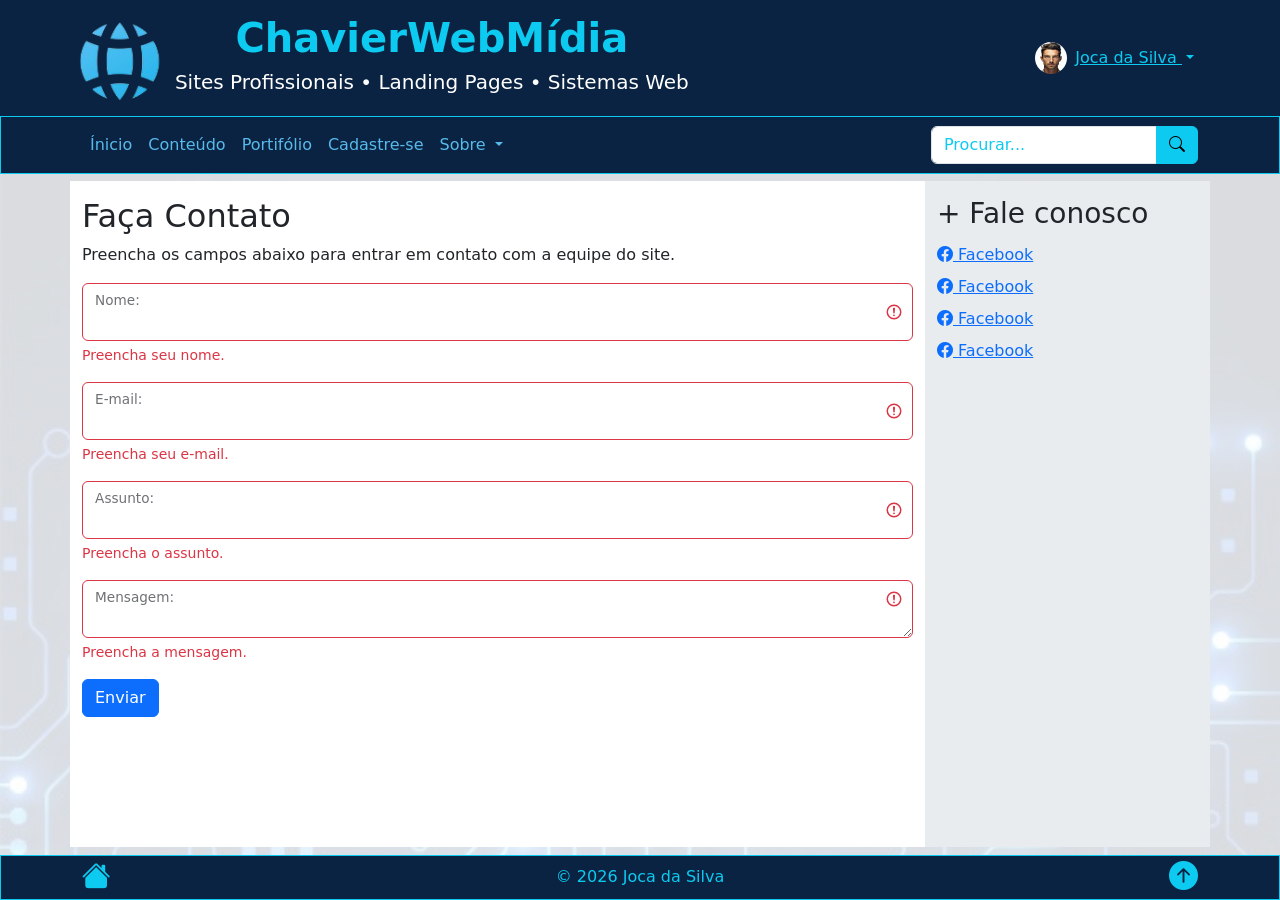
==== contacts.html @ c590b1ef "style: padroniza carrossel com tema info (setas e indicadores) Ajusta o estilo visual do carrossel n" ====
<!DOCTYPE html>
<html lang="pt-BR">

<head>

    <meta charset="UTF-8">
    <meta name="viewport" content="width=device-width, initial-scale=1.0">

    <!-- Importa o framework Bootstrap 5 CSS -->
    <link href="https://cdn.jsdelivr.net/npm/bootstrap@5.3.8/dist/css/bootstrap.min.css" rel="stylesheet"
        integrity="sha384-sRIl4kxILFvY47J16cr9ZwB07vP4J8+LH7qKQnuqkuIAvNWLzeN8tE5YBujZqJLB" crossorigin="anonymous">
    <link rel="stylesheet" href="https://cdn.jsdelivr.net/npm/bootstrap-icons@1.11.3/font/bootstrap-icons.css">
    <!-- ligar CSS ao html-->
    <link rel="stylesheet" href="css/style.css">

    <title>ChavierWebMídia</title>

</head>


<body class="d-flex flex-column min-vh-100">


    <div id="wrap" class="d-flex flex-column flex-grow-1">

        <!-- ===================================================================
             CORREÇÃO: header e nav agora vivem dentro de UM único wrapper fixo
             (#fixedTop), em vez de cada um usar "fixed-top" separadamente.
             Antes, os dois ficavam fixados em top:0 ao mesmo tempo e, em telas
             menores, o header crescia (flex-column) e cobria a nav (que tinha
             z-index menor). Agora eles empilham em fluxo normal dentro do
             wrapper, então a nav sempre fica logo abaixo do header,
             não importa a altura que o header assuma.
        =================================================================== -->
        <div id="fixedTop" class="z-3">

            <header class="header">
                <!-- Jumbotron -->
                <div class="container p-2 text-white d-flex flex-column flex-sm-row">

                    <div class="d-flex align-items-center gap-2">
                        <a href="index.html">
                            <img class="rounded d-block logotipo" src="img/11539813-removebg-preview.png"
                                alt="Logotipo do MyBootstrap">
                        </a>

                        <h1 class="text-info text-center fw-bold">
                            ChavierWebMídia
                            <small class="d-block text-white fs-5 fw-light mt-2">
                                Sites Profissionais • Landing Pages • Sistemas Web
                            </small>
                        </h1>

                    </div>


                    <!-- Se não tem logado -->
                    <div
                        class="unlogged dropdown d-none align-items-center gap-2 justify-content-center p-2 ms-sm-auto">
                        <img class="rounded-circle" src="img/11765273.png" width="10" height="10" alt="Logue-se!">
                        <a href="#" class="dropdown-toggle text-info " data-bs-toggle="dropdown">
                            Logue-se!
                        </a>
                        <ul class="dropdown-menu bg-info mt-2 border border-dark">
                            <li><a class="dropdown-item text-white bg-info" href="javascript: void(0)"
                                    data-bs-toggle="modal" data-bs-target="#myModal">Fazer login</a></li>
                            <li><a class="dropdown-item text-white bg-info " href="singup.html">Cadastre-se</a>
                            </li>
                        </ul>
                    </div>

                    <!-- Se o usuário está logado -->
                    <div class="logged dropdown d-flex  align-items-center gap-2 justify-content-center p-2 ms-sm-auto">
                        <img class="rounded-circle"
                            src="img/retrato-de-um-jovem-com-uma-expressao-engracada-no-rosto_947073-6010.jpg"
                            alt="Joca da Silva">
                        <a href="javascript: void(0)" class="dropdown-toggle text-info" data-bs-toggle="dropdown">
                            Joca da Silva
                        </a>
                        <ul class="dropdown-menu bg-info mt-2 border border-dark  ">
                            <li><a class="dropdown-item text-white" href="profile.html">Ver perfil</a></li>
                            <li><a class="dropdown-item text-white" href="javascript: void(0)">Sair / Logout</a></li>
                        </ul>

                    </div>

                </div>
            </header>

            <nav class="navbar navbar-expand-lg navbar-dark bg-dark border border-info">
                <div class="container">

                    <a class="navbar-brand p-0" href="index.html" data-bs-toggle="tooltip"
                        title="MyBootstrap - Melhores Designs" data-bs-placement="bottom">

                        <img class="rounded" src="img/image.png" alt="Logotipo de MyBootstrap">
                    </a>


                    <!-- Botão celular -->
                    <button class="navbar-toggler ms-auto" type="button" data-bs-toggle="collapse"
                        data-bs-target="#mynavbar" aria-controls="mynavbar" aria-expanded="false"
                        aria-label="Abrir menu">

                        <span class="navbar-toggler-icon"></span>

                    </button>


                    <!-- Menu -->
                    <div class="collapse navbar-collapse" id="mynavbar">

                        <ul class="navbar-nav me-auto">

                            <li class="nav-item ">
                                <a class="nav-link text-black-blueoil " href="index.html">
                                    Ínicio
                                </a>
                            </li>


                            <li class="nav-item">
                                <a class="nav-link" href="content.html">
                                    Conteúdo
                                </a>
                            </li>

                            <li class="nav-item">
                                <a class="nav-link" href="#conteudo">
                                    Portifólio
                                </a>
                            </li>


                            <li class="nav-item">
                                <a class="nav-link" href="#conteudo">
                                    Cadastre-se
                                </a>
                            </li>


                            <li class="nav-item dropdown">

                                <a class="nav-link dropdown-toggle" href="#" role="button" data-bs-toggle="dropdown">

                                    Sobre

                                </a>


                                <ul class="dropdown-menu bg-info mt-2 border border-dark">

                                    <li>
                                        <a class="dropdown-item text-white" href="#sobre_o_site">
                                            Sobre o Site
                                        </a>
                                    </li>

                                    <li>
                                        <a class="dropdown-item text-white " href="#sobre_o_autor">
                                            Sobre o Autor
                                        </a>
                                    </li>


                                    <li>
                                        <hr class="dropdown-divider">
                                    </li>


                                    <li>
                                        <a class="dropdown-item text-white " href="contacts.html">
                                            Faça Contato
                                        </a>
                                    </li>


                                    <li>
                                        <a class="dropdown-item text-white " href="#privacidade">
                                            Políticas de Privacidade
                                        </a>
                                    </li>

                                </ul>

                            </li>

                        </ul>


                        <!-- Pesquisa -->
                        <form class="d-flex mt-2 mt-lg-0 ms-0 ms-lg-2" role="search">
                            <div class="input-group">
                                <input type="text" class="form-control" id="inputPesquisa" placeholder="Procurar..."
                                    aria-label="Procurar"> <button class="btn btn-info" type="submit">
                                    <i class="bi bi-search "></i>
                                </button>
                            </div>
                        </form>


                    </div>

                </div>
            </nav>

        </div>


        <main class="flex-grow-1 d-flex mt-2 mb-2">
            <div class="container d-flex">
                <div class="row flex-grow-1">
                    <section class="col-md-8 col-lg-9 bg-body pt-3">
                        <h2>Faça Contato</h2>
                        <p>Preencha os campos abaixo para entrar em contato com a equipe do site.</p>

                        <div class="w-100 mx-auto" id="contactForm">
                            <form action="" method="get" class="was-validated">

                                <div class="form-floating mb-3 mt-3">
                                    <input type="text" class="form-control" id="contactName" name="name" required
                                        minlength="2">
                                    <label for="contactName">Nome:</label>
                                    <div class="valid-feedback">&nbsp;</div>
                                    <div class="invalid-feedback">Preencha seu nome.</div>
                                </div>

                                <div class="form-floating mb-3">
                                    <input type="email" class="form-control" id="contactEmail" name="email" required>
                                    <label for="contactEmail">E-mail:</label>
                                    <div class="valid-feedback">&nbsp;</div>
                                    <div class="invalid-feedback">Preencha seu e-mail.</div>
                                </div>

                                <div class="form-floating mb-3">
                                    <input type="text" class="form-control" id="contactSubject" name="subject" required
                                        minlength="3">
                                    <label for="contactSubject">Assunto:</label>
                                    <div class="valid-feedback">&nbsp;</div>
                                    <div class="invalid-feedback">Preencha o assunto.</div>
                                </div>

                                <div class="form-floating mb-3">
                                    <textarea class="form-control" id="contactMessage" name="message" required
                                        minlength="4"></textarea>
                                    <label for="contactMessage">Mensagem:</label>
                                    <div class="valid-feedback">&nbsp;</div>
                                    <div class="invalid-feedback">Preencha a mensagem.</div>
                                </div>

                                <div>
                                    <button type="submit" class="btn btn-primary">Enviar</button>
                                </div>

                            </form>
                        </div>

                    </section>

                    <aside class="col-md-4 col-lg-3 bg-body-secondary pt-3">
                        <h3>+ Fale conosco</h3>
                        <ul class="list-unstyled lh-lg mx-auto">
                            <li><a href="https://facebook.com" target="_blank"><i class="bi bi-facebook"></i>
                                    Facebook</a></li>
                            <li><a href="https://facebook.com" target="_blank"><i class="bi bi-facebook"></i>
                                    Facebook</a></li>
                            <li><a href="https://facebook.com" target="_blank"><i class="bi bi-facebook"></i>
                                    Facebook</a></li>
                            <li><a href="https://facebook.com" target="_blank"><i class="bi bi-facebook"></i>
                                    Facebook</a></li>
                        </ul>
                    </aside>
                </div>
            </div>
        </main>

        <footer class="text-light border border-info">
            <div class="container d-flex justify-content-between align-items-center text-info">
                <a href="index.html"><i class="bi bi-house-fill text-info "></i></a>
                <div>&copy; 2026 Joca da Silva</div>
                <a href="#top"><i class="bi bi-arrow-up-circle-fill text-info"></i></a>
            </div>
        </footer>

    </div>

    <!-- Modal de login -->
    <div class="modal" id="myModal">
        <div class="modal-dialog">
            <div class="modal-content">

                <!-- Modal Header -->
                <div class="modal-header">
                    <h4 class="modal-title">Fazer login</h4>
                    <button type="button" class="btn-close" data-bs-dismiss="modal"></button>
                </div>

                <!-- Modal body -->
                <div class="modal-body">

                    <div class="alert alert-danger alert-dismissible fade show">
                        <button type="button" class="btn-close" data-bs-dismiss="alert"></button>
                        <strong>Oooops!</strong> Algo errado não está certo!
                    </div>

                    <form>
                        <div class="form-floating mb-3 mt-3">
                            <input type="text" class="form-control" id="email" placeholder="Enter email" name="email">
                            <label for="email">Email</label>
                        </div>

                        <div class="form-floating mt-3 mb-3">
                            <input type="password" class="form-control" id="pwd" placeholder="Enter password"
                                name="pswd">
                            <label for="pwd">Password</label>
                        </div>

                        <div>
                            <button type="submit" class="btn btn-primary"><i class="bi bi-box-arrow-in-right"></i>
                                Entrar</button>
                        </div>
                    </form>
                </div>

                <!-- Modal footer -->
                <div class="modal-footer">
                    <button type="button" class="btn btn-danger" data-bs-dismiss="modal">Close</button>
                </div>

                <p class="text-center"><a href="javascript:void(0)">Recuperar senha</a></p>

            </div>
        </div>
    </div>




    <!-- Importa o framework Bootstrap 5 JavaScript -->
    <script src="https://cdn.jsdelivr.net/npm/bootstrap@5.3.8/dist/js/bootstrap.bundle.min.js"
        integrity="sha384-FKyoEForCGlyvwx9Hj09JcYn3nv7wiPVlz7YYwJrWVcXK/BmnVDxM+D2scQbITxI" crossorigin="anonymous">
        </script>

    <script src="js/script.js"></script>



</body>

</html>
---- css/style.css ----
/* Isso é um comentário em CSS */
/* Cores personalizadas */
:root {
    --text-black-blueoil: #004953;
    --bg-black-blueoil: #39bfd1;
}

body {
    background-color: rgb(80, 170, 223);
    background-attachment: fixed;
    background-image: url("../img/4e8cdfc3726a39ba3546cc247d2ad42c.jpg");
    background-position: center;
    background-repeat: no-repeat;
    background-size: cover;
    opacity: 900px;
}

body::before {
    content: "";
    position: fixed;
    inset: 0;
    background: rgba(255, 255, 255, 0.85);
    z-index: -1;
}

.header {
    top: 0;
}


#fixedTop {
    position: fixed;
    top: 0;
    left: 0;
    width: 100%;
}

#wrap header .logotipo {
    height: 100px;
    width: auto;
}

#wrap header small {
    font-size: 73%;
}

header, footer {
    background-color: #0A2342 !important;
}

#inputPesquisa::placeholder {
    color: var(--bs-info);
    opacity: 1;
}

.dropdown-item:hover,
.dropdown-item:focus {
    color: var(--bs-info);
    background-color: rgb(10, 35, 66);
    /* remove o fundo cinza padrão do hover, se quiser só mudar o texto */
}

.logged img,
.unlogged img {
    height: 2rem;
    width: 2rem;
}

/* Hover para os dropdowns do header (logado e deslogado) */

.unlogged .dropdown-item:hover,
.unlogged .dropdown-item:focus,
.logged .dropdown-item:hover,
.logged .dropdown-item:focus {
    color: var(--bs-info);
    background-color: rgb(10, 35, 66);
    /* remove o fundo cinza padrão do hover, se quiser só mudar o texto */
}



@media screen and (min-width: 576px) {

    .logged img,
    .unlogged img {
        height: 2rem;
        width: 2rem;
    }
}



.text-black-blueoil {
    color: var(--text-black-blueoil);
}

.bg-black-blueoil {
    background-color: var(--bg-black-blueoil);
}

.navbar {
    background-color: rgb(10, 35, 66) !important;
}


.navbar-brand img {
    height: 2.5rem;
    width: auto;
}

.navbar-brand {
    opacity: 0;
    /* visibility: hidden; */
    display: none;
    transition: opacity .3s ease;
}

.navbar-brand.show {
    opacity: 1;
    /* visibility: visible; */
    display: block;
}

.nav-link {
    color: rgba(88, 186, 235) !important;
}

#wrap header .dropdown-menu {
    z-index: 10000;
}

main {

    padding-top: 173px
}

#wrap footer a {
    font-size: 1.8rem;

}

.himg-fluid{
    transition: transform .3s ease, box-shadow .s ease;
}

.img-fluid:hover{
    transform: scale(1.03);
    box-shadow: 0 10px 25px rgba(0, 0, 0, 0.20);
}

/* css/style.css */
.carousel-item img {
    height: 500px;      /* ajuste como quiser */
    object-fit: cover;  /* corta a imagem mantendo proporção, sem esticar */
    width: 100%;
}

.carousel-indicators button {
    opacity: 0.5;
}
.carousel-indicators button.active {
    opacity: 1;
}

/* css/style.css */
.carousel-indicators button {
    width: 14px !important;
    height: 14px !important;
    border-radius: 50%;
    background-color: var(--bs-info);
    opacity: 0.5;
    margin: 0 6px !important;
}

.carousel-indicators button.active {
    opacity: 1;
}
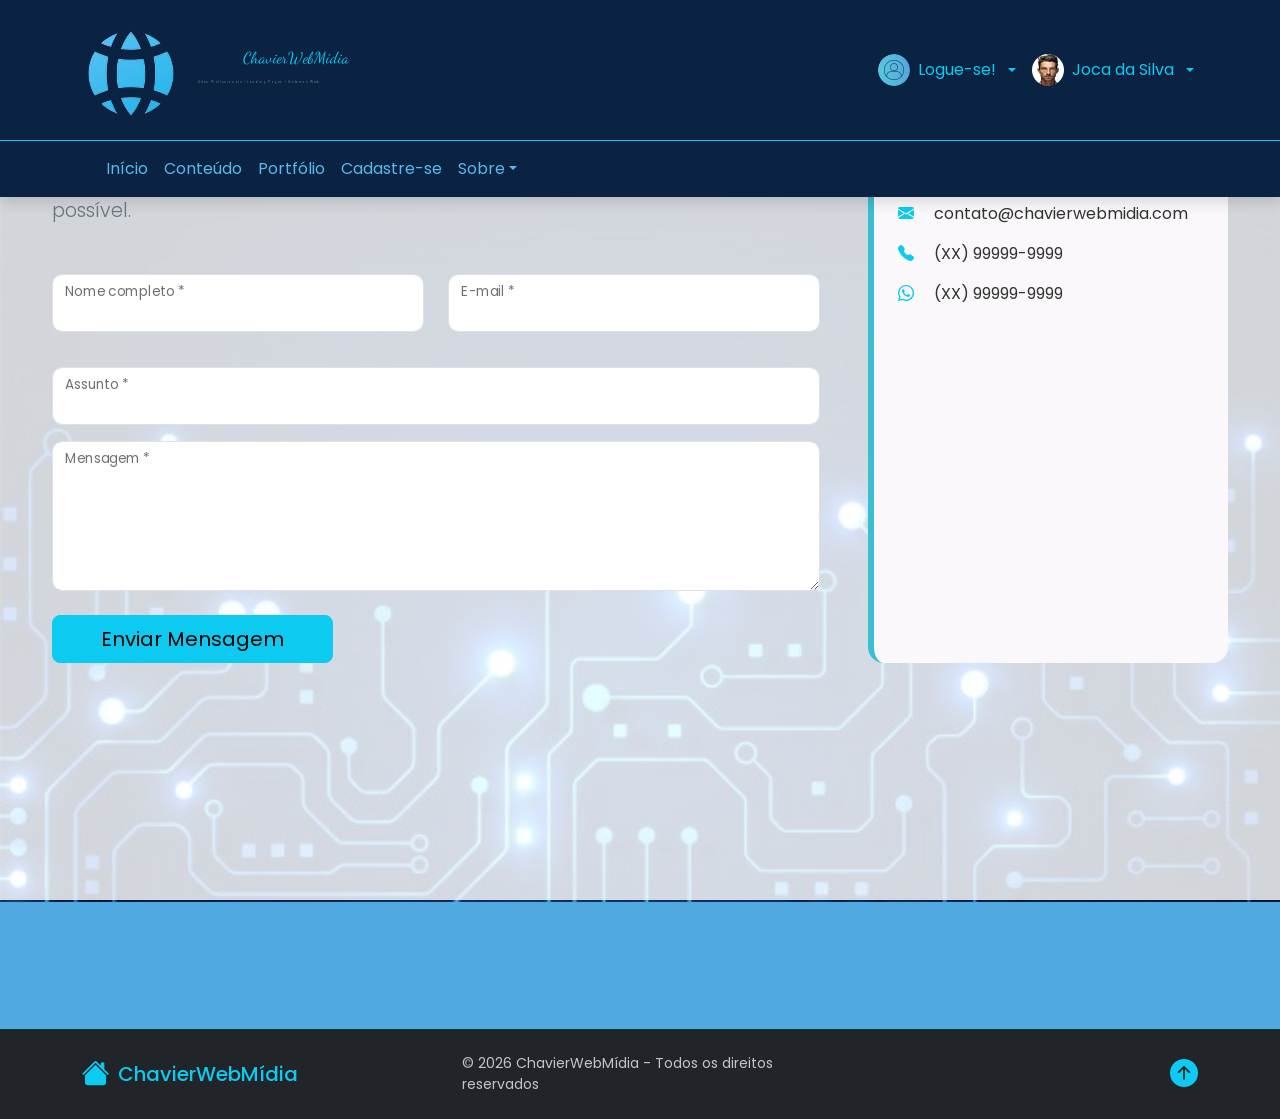
==== commit af45c926: "ok ggggggggggg" ====
--- a/contacts.html
+++ b/contacts.html
@@ -1,350 +1,234 @@
 <!DOCTYPE html>
 <html lang="pt-BR">
-
 <head>
-
     <meta charset="UTF-8">
     <meta name="viewport" content="width=device-width, initial-scale=1.0">
 
-    <!-- Importa o framework Bootstrap 5 CSS -->
-    <link href="https://cdn.jsdelivr.net/npm/bootstrap@5.3.8/dist/css/bootstrap.min.css" rel="stylesheet"
-        integrity="sha384-sRIl4kxILFvY47J16cr9ZwB07vP4J8+LH7qKQnuqkuIAvNWLzeN8tE5YBujZqJLB" crossorigin="anonymous">
+    <!-- Bootstrap 5 -->
+    <link href="https://cdn.jsdelivr.net/npm/bootstrap@5.3.3/dist/css/bootstrap.min.css" rel="stylesheet">
+    
+    <!-- Bootstrap Icons -->
     <link rel="stylesheet" href="https://cdn.jsdelivr.net/npm/bootstrap-icons@1.11.3/font/bootstrap-icons.css">
-    <!-- ligar CSS ao html-->
+
+    <!-- Google Fonts -->
+    <link href="https://fonts.googleapis.com/css2?family=Dancing+Script:wght@400;700&family=Poppins:wght@300;400;500;600;700&display=swap" rel="stylesheet">
+
+    <!-- CSS Personalizado -->
     <link rel="stylesheet" href="css/style.css">
-
-    <title>ChavierWebMídia</title>
-
+    <link rel="stylesheet" href="css/contacs.css">
+
+    <title>Contato - ChavierWebMídia</title>
 </head>
 
-
 <body class="d-flex flex-column min-vh-100">
 
-
     <div id="wrap" class="d-flex flex-column flex-grow-1">
 
-        <!-- ===================================================================
-             CORREÇÃO: header e nav agora vivem dentro de UM único wrapper fixo
-             (#fixedTop), em vez de cada um usar "fixed-top" separadamente.
-             Antes, os dois ficavam fixados em top:0 ao mesmo tempo e, em telas
-             menores, o header crescia (flex-column) e cobria a nav (que tinha
-             z-index menor). Agora eles empilham em fluxo normal dentro do
-             wrapper, então a nav sempre fica logo abaixo do header,
-             não importa a altura que o header assuma.
-        =================================================================== -->
+        <!-- Header Fixo -->
         <div id="fixedTop" class="z-3">
-
             <header class="header">
-                <!-- Jumbotron -->
-                <div class="container p-2 text-white d-flex flex-column flex-sm-row">
-
-                    <div class="d-flex align-items-center gap-2">
+                <div class="container p-3 text-white d-flex flex-column flex-sm-row align-items-center">
+                    <div class="d-flex align-items-center gap-3">
                         <a href="index.html">
-                            <img class="rounded d-block logotipo" src="img/11539813-removebg-preview.png"
-                                alt="Logotipo do MyBootstrap">
+                            <img src="img/11539813-removebg-preview.png" class="logotipo rounded" alt="Logotipo ChavierWebMídia">
                         </a>
-
-                        <h1 class="text-info text-center fw-bold">
-                            ChavierWebMídia
-                            <small class="d-block text-white fs-5 fw-light mt-2">
+                        <div>
+                            <h1 class="logo text-info mb-0">ChavierWebMídia</h1>
+                            <small class="text-log text-white-50">
                                 Sites Profissionais • Landing Pages • Sistemas Web
                             </small>
-                        </h1>
-
-                    </div>
-
-
-                    <!-- Se não tem logado -->
-                    <div
-                        class="unlogged dropdown d-none align-items-center gap-2 justify-content-center p-2 ms-sm-auto">
-                        <img class="rounded-circle" src="img/11765273.png" width="10" height="10" alt="Logue-se!">
-                        <a href="#" class="dropdown-toggle text-info " data-bs-toggle="dropdown">
-                            Logue-se!
-                        </a>
-                        <ul class="dropdown-menu bg-info mt-2 border border-dark">
-                            <li><a class="dropdown-item text-white bg-info" href="javascript: void(0)"
-                                    data-bs-toggle="modal" data-bs-target="#myModal">Fazer login</a></li>
-                            <li><a class="dropdown-item text-white bg-info " href="singup.html">Cadastre-se</a>
+                        </div>
+                    </div>
+
+                    <!-- Login -->
+                    <div class="ms-sm-auto mt-3 mt-sm-0 d-flex gap-3">
+                        <!-- Não logado -->
+                        <div class="unlogged dropdown">
+                            <a href="#" class="dropdown-toggle text-info d-flex align-items-center gap-2 text-decoration-none" data-bs-toggle="dropdown">
+                                <img class="rounded-circle" src="img/11765273.png" width="32" height="32" alt="">
+                                Logue-se!
+                            </a>
+                            <ul class="dropdown-menu bg-info border-0 shadow">
+                                <li><a class="dropdown-item text-white" data-bs-toggle="modal" data-bs-target="#myModal">Fazer Login</a></li>
+                                <li><a class="dropdown-item text-white" href="singup.html">Cadastre-se</a></li>
+                            </ul>
+                        </div>
+
+                        <!-- Logado -->
+                        <div class="logged dropdown">
+                            <a href="#" class="dropdown-toggle text-info d-flex align-items-center gap-2 text-decoration-none" data-bs-toggle="dropdown">
+                                <img class="rounded-circle" src="img/retrato-de-um-jovem-com-uma-expressao-engracada-no-rosto_947073-6010.jpg" width="32" height="32" alt="">
+                                Joca da Silva
+                            </a>
+                            <ul class="dropdown-menu bg-info border-0 shadow">
+                                <li><a class="dropdown-item text-white" href="profile.html">Ver Perfil</a></li>
+                                <li><a class="dropdown-item text-white" href="#">Sair</a></li>
+                            </ul>
+                        </div>
+                    </div>
+                </div>
+            </header>
+
+            <!-- Navbar -->
+            <nav class="navbar navbar-expand-lg navbar-dark bg-dark border-top border-info">
+                <div class="container">
+                    <a class="navbar-brand" href="index.html">
+                        <!-- ATENÇÃO: Certifique-se de que o arquivo "logo.png" ou "image.png" correto está na sua pasta "img/" -->
+                        <img src="img/image.png" alt="Logo" height="42" onerror="this.style.display='none'">
+                    </a>
+                    <button class="navbar-toggler" type="button" data-bs-toggle="collapse" data-bs-target="#mynavbar">
+                        <span class="navbar-toggler-icon"></span>
+                    </button>
+                    <div class="collapse navbar-collapse" id="mynavbar">
+                        <ul class="navbar-nav me-auto">
+                            <li class="nav-item"><a class="nav-link" href="index.html">Início</a></li>
+                            <li class="nav-item"><a class="nav-link" href="content.html">Conteúdo</a></li>
+                            <li class="nav-item"><a class="nav-link" href="#conteudo">Portfólio</a></li>
+                            <li class="nav-item"><a class="nav-link" href="#conteudo">Cadastre-se</a></li>
+                            <li class="nav-item dropdown">
+                                <a class="nav-link dropdown-toggle" href="#" data-bs-toggle="dropdown">Sobre</a>
+                                <ul class="dropdown-menu bg-info border-0 shadow">
+                                    <li><a class="dropdown-item text-white" href="#sobre_o_site">Sobre o Site</a></li>
+                                    <li><a class="dropdown-item text-white" href="#sobre_o_autor">Sobre o Autor</a></li>
+                                    <li><hr class="dropdown-divider"></li>
+                                    <li><a class="dropdown-item text-white" href="contacts.html">Faça Contato</a></li>
+                                </ul>
                             </li>
                         </ul>
                     </div>
-
-                    <!-- Se o usuário está logado -->
-                    <div class="logged dropdown d-flex  align-items-center gap-2 justify-content-center p-2 ms-sm-auto">
-                        <img class="rounded-circle"
-                            src="img/retrato-de-um-jovem-com-uma-expressao-engracada-no-rosto_947073-6010.jpg"
-                            alt="Joca da Silva">
-                        <a href="javascript: void(0)" class="dropdown-toggle text-info" data-bs-toggle="dropdown">
-                            Joca da Silva
-                        </a>
-                        <ul class="dropdown-menu bg-info mt-2 border border-dark  ">
-                            <li><a class="dropdown-item text-white" href="profile.html">Ver perfil</a></li>
-                            <li><a class="dropdown-item text-white" href="javascript: void(0)">Sair / Logout</a></li>
-                        </ul>
-
-                    </div>
-
-                </div>
-            </header>
-
-            <nav class="navbar navbar-expand-lg navbar-dark bg-dark border border-info">
-                <div class="container">
-
-                    <a class="navbar-brand p-0" href="index.html" data-bs-toggle="tooltip"
-                        title="MyBootstrap - Melhores Designs" data-bs-placement="bottom">
-
-                        <img class="rounded" src="img/image.png" alt="Logotipo de MyBootstrap">
-                    </a>
-
-
-                    <!-- Botão celular -->
-                    <button class="navbar-toggler ms-auto" type="button" data-bs-toggle="collapse"
-                        data-bs-target="#mynavbar" aria-controls="mynavbar" aria-expanded="false"
-                        aria-label="Abrir menu">
-
-                        <span class="navbar-toggler-icon"></span>
-
-                    </button>
-
-
-                    <!-- Menu -->
-                    <div class="collapse navbar-collapse" id="mynavbar">
-
-                        <ul class="navbar-nav me-auto">
-
-                            <li class="nav-item ">
-                                <a class="nav-link text-black-blueoil " href="index.html">
-                                    Ínicio
-                                </a>
-                            </li>
-
-
-                            <li class="nav-item">
-                                <a class="nav-link" href="content.html">
-                                    Conteúdo
-                                </a>
-                            </li>
-
-                            <li class="nav-item">
-                                <a class="nav-link" href="#conteudo">
-                                    Portifólio
-                                </a>
-                            </li>
-
-
-                            <li class="nav-item">
-                                <a class="nav-link" href="#conteudo">
-                                    Cadastre-se
-                                </a>
-                            </li>
-
-
-                            <li class="nav-item dropdown">
-
-                                <a class="nav-link dropdown-toggle" href="#" role="button" data-bs-toggle="dropdown">
-
-                                    Sobre
-
-                                </a>
-
-
-                                <ul class="dropdown-menu bg-info mt-2 border border-dark">
-
-                                    <li>
-                                        <a class="dropdown-item text-white" href="#sobre_o_site">
-                                            Sobre o Site
-                                        </a>
-                                    </li>
-
-                                    <li>
-                                        <a class="dropdown-item text-white " href="#sobre_o_autor">
-                                            Sobre o Autor
-                                        </a>
-                                    </li>
-
-
-                                    <li>
-                                        <hr class="dropdown-divider">
-                                    </li>
-
-
-                                    <li>
-                                        <a class="dropdown-item text-white " href="contacts.html">
-                                            Faça Contato
-                                        </a>
-                                    </li>
-
-
-                                    <li>
-                                        <a class="dropdown-item text-white " href="#privacidade">
-                                            Políticas de Privacidade
-                                        </a>
-                                    </li>
-
-                                </ul>
-
-                            </li>
-
-                        </ul>
-
-
-                        <!-- Pesquisa -->
-                        <form class="d-flex mt-2 mt-lg-0 ms-0 ms-lg-2" role="search">
-                            <div class="input-group">
-                                <input type="text" class="form-control" id="inputPesquisa" placeholder="Procurar..."
-                                    aria-label="Procurar"> <button class="btn btn-info" type="submit">
-                                    <i class="bi bi-search "></i>
-                                </button>
+                </div>
+            </nav>
+        </div>
+
+        <!-- ==================== MAIN - CONTATO ==================== -->
+        <main class="flex-grow-1 pt-5 mt-5">
+            <div class="container">
+                <div class="row g-5">
+
+                    <!-- Formulário Principal -->
+                    <div class="col-lg-8">
+                        <h2 class="fw-bold mb-4 text-center text-lg-start">Faça Contato</h2>
+                        <p class="lead text-secondary mb-5 text-center text-lg-start">
+                            Preencha os campos abaixo e entraremos em contato o mais breve possível.
+                        </p>
+
+                        <!-- REMOVIDO "was-validated" E ADICIONADO "novalidate" JUNTO COM ID PARA O JS -->
+                        <form action="" method="post" id="contactForm" novalidate>
+                            <div class="row">
+                                <div class="col-md-6 mb-3">
+                                    <div class="form-floating">
+                                        <input type="text" class="form-control" id="contactName" name="name" required>
+                                        <label for="contactName">Nome completo *</label>
+                                        <div class="invalid-feedback">Por favor, insira seu nome completo.</div>
+                                    </div>
+                                </div>
+                                <div class="col-md-6 mb-3">
+                                    <div class="form-floating">
+                                        <input type="email" class="form-control" id="contactEmail" name="email" required>
+                                        <label for="contactEmail">E-mail *</label>
+                                        <div class="invalid-feedback">Por favor, insira um e-mail válido.</div>
+                                    </div>
+                                </div>
+                            </div>
+
+                            <div class="form-floating mb-3">
+                                <input type="text" class="form-control" id="contactSubject" name="subject" required>
+                                <label for="contactSubject">Assunto *</label>
+                                <div class="invalid-feedback">Por favor, insira o assunto da mensagem.</div>
+                            </div>
+
+                            <div class="form-floating mb-4">
+                                <textarea class="form-control" id="contactMessage" name="message" style="height: 150px" required></textarea>
+                                <label for="contactMessage">Mensagem *</label>
+                                <div class="invalid-feedback">Por favor, digite sua mensagem.</div>
+                            </div>
+
+                            <div class="text-center text-lg-start">
+                                <button type="submit" class="btn btn-info btn-lg px-5">Enviar Mensagem</button>
                             </div>
                         </form>
-
-
-                    </div>
-
-                </div>
-            </nav>
-
-        </div>
-
-
-        <main class="flex-grow-1 d-flex mt-2 mb-2">
-            <div class="container d-flex">
-                <div class="row flex-grow-1">
-                    <section class="col-md-8 col-lg-9 bg-body pt-3">
-                        <h2>Faça Contato</h2>
-                        <p>Preencha os campos abaixo para entrar em contato com a equipe do site.</p>
-
-                        <div class="w-100 mx-auto" id="contactForm">
-                            <form action="" method="get" class="was-validated">
-
-                                <div class="form-floating mb-3 mt-3">
-                                    <input type="text" class="form-control" id="contactName" name="name" required
-                                        minlength="2">
-                                    <label for="contactName">Nome:</label>
-                                    <div class="valid-feedback">&nbsp;</div>
-                                    <div class="invalid-feedback">Preencha seu nome.</div>
-                                </div>
-
-                                <div class="form-floating mb-3">
-                                    <input type="email" class="form-control" id="contactEmail" name="email" required>
-                                    <label for="contactEmail">E-mail:</label>
-                                    <div class="valid-feedback">&nbsp;</div>
-                                    <div class="invalid-feedback">Preencha seu e-mail.</div>
-                                </div>
-
-                                <div class="form-floating mb-3">
-                                    <input type="text" class="form-control" id="contactSubject" name="subject" required
-                                        minlength="3">
-                                    <label for="contactSubject">Assunto:</label>
-                                    <div class="valid-feedback">&nbsp;</div>
-                                    <div class="invalid-feedback">Preencha o assunto.</div>
-                                </div>
-
-                                <div class="form-floating mb-3">
-                                    <textarea class="form-control" id="contactMessage" name="message" required
-                                        minlength="4"></textarea>
-                                    <label for="contactMessage">Mensagem:</label>
-                                    <div class="valid-feedback">&nbsp;</div>
-                                    <div class="invalid-feedback">Preencha a mensagem.</div>
-                                </div>
-
-                                <div>
-                                    <button type="submit" class="btn btn-primary">Enviar</button>
-                                </div>
-
-                            </form>
-                        </div>
-
-                    </section>
-
-                    <aside class="col-md-4 col-lg-3 bg-body-secondary pt-3">
-                        <h3>+ Fale conosco</h3>
-                        <ul class="list-unstyled lh-lg mx-auto">
-                            <li><a href="https://facebook.com" target="_blank"><i class="bi bi-facebook"></i>
-                                    Facebook</a></li>
-                            <li><a href="https://facebook.com" target="_blank"><i class="bi bi-facebook"></i>
-                                    Facebook</a></li>
-                            <li><a href="https://facebook.com" target="_blank"><i class="bi bi-facebook"></i>
-                                    Facebook</a></li>
-                            <li><a href="https://facebook.com" target="_blank"><i class="bi bi-facebook"></i>
-                                    Facebook</a></li>
-                        </ul>
-                    </aside>
+                    </div>
+
+                    <!-- Informações de Contato Lateral -->
+                    <div class="col-lg-4">
+                        <div class="bg-light p-4 rounded-4 h-100">
+                            <h4 class="mb-4">Outras formas de contato</h4>
+                            <ul class="list-unstyled">
+                                <li class="mb-3"><i class="bi bi-envelope-fill text-info me-3"></i> contato@chavierwebmidia.com</li>
+                                <li class="mb-3"><i class="bi bi-telephone-fill text-info me-3"></i> (XX) 99999-9999</li>
+                                <li class="mb-3"><i class="bi bi-whatsapp text-info me-3"></i> (XX) 99999-9999</li>
+                            </ul>
+                        </div>
+                    </div>
+
                 </div>
             </div>
         </main>
 
-        <footer class="text-light border border-info">
-            <div class="container d-flex justify-content-between align-items-center text-info">
-                <a href="index.html"><i class="bi bi-house-fill text-info "></i></a>
-                <div>&copy; 2026 Joca da Silva</div>
-                <a href="#top"><i class="bi bi-arrow-up-circle-fill text-info"></i></a>
+        <!-- Footer -->
+        <footer class="mt-auto py-4 border-top border-info text-light bg-dark">
+            <div class="container">
+                <div class="row align-items-center text-center text-md-start gy-3">
+                    <div class="col-md-4">
+                        <a href="index.html" class="text-info d-inline-flex align-items-center gap-2 text-decoration-none">
+                            <i class="bi bi-house-fill fs-3"></i>
+                            <span class="fs-5 fw-medium">ChavierWebMídia</span>
+                        </a>
+                    </div>
+                    <div class="col-md-4">
+                        <div class="small opacity-75">&copy; 2026 ChavierWebMídia - Todos os direitos reservados</div>
+                    </div>
+                    <div class="col-md-4 text-md-end">
+                        <a href="#" class="text-info"><i class="bi bi-arrow-up-circle-fill fs-3"></i></a>
+                    </div>
+                </div>
             </div>
         </footer>
-
     </div>
 
-    <!-- Modal de login -->
-    <div class="modal" id="myModal">
+    <!-- Modal Login -->
+    <div class="modal fade" id="myModal">
         <div class="modal-dialog">
             <div class="modal-content">
-
-                <!-- Modal Header -->
                 <div class="modal-header">
-                    <h4 class="modal-title">Fazer login</h4>
+                    <h5 class="modal-title">Fazer Login</h5>
                     <button type="button" class="btn-close" data-bs-dismiss="modal"></button>
                 </div>
-
-                <!-- Modal body -->
                 <div class="modal-body">
-
-                    <div class="alert alert-danger alert-dismissible fade show">
-                        <button type="button" class="btn-close" data-bs-dismiss="alert"></button>
-                        <strong>Oooops!</strong> Algo errado não está certo!
-                    </div>
-
-                    <form>
-                        <div class="form-floating mb-3 mt-3">
-                            <input type="text" class="form-control" id="email" placeholder="Enter email" name="email">
-                            <label for="email">Email</label>
-                        </div>
-
-                        <div class="form-floating mt-3 mb-3">
-                            <input type="password" class="form-control" id="pwd" placeholder="Enter password"
-                                name="pswd">
-                            <label for="pwd">Password</label>
-                        </div>
-
-                        <div>
-                            <button type="submit" class="btn btn-primary"><i class="bi bi-box-arrow-in-right"></i>
-                                Entrar</button>
-                        </div>
+                    <!-- Formulário de login interno -->
+                    <form novalidate>
+                        <div class="form-floating mb-3">
+                            <input type="email" class="form-control" id="loginEmail" required>
+                            <label for="loginEmail">E-mail</label>
+                        </div>
+                        <div class="form-floating mb-3">
+                            <input type="password" class="form-control" id="loginPassword" required>
+                            <label for="loginPassword">Senha</label>
+                        </div>
+                        <button type="submit" class="btn btn-info w-100">Entrar</button>
                     </form>
                 </div>
-
-                <!-- Modal footer -->
-                <div class="modal-footer">
-                    <button type="button" class="btn btn-danger" data-bs-dismiss="modal">Close</button>
-                </div>
-
-                <p class="text-center"><a href="javascript:void(0)">Recuperar senha</a></p>
-
             </div>
         </div>
     </div>
 
-
-
-
-    <!-- Importa o framework Bootstrap 5 JavaScript -->
-    <script src="https://cdn.jsdelivr.net/npm/bootstrap@5.3.8/dist/js/bootstrap.bundle.min.js"
-        integrity="sha384-FKyoEForCGlyvwx9Hj09JcYn3nv7wiPVlz7YYwJrWVcXK/BmnVDxM+D2scQbITxI" crossorigin="anonymous">
-        </script>
-
-    <script src="js/script.js"></script>
-
-
-
+    <!-- Bootstrap JS Bundle -->
+    <script src="https://cdn.jsdelivr.net/npm/bootstrap@5.3.3/dist/js/bootstrap.bundle.min.js"></script>
+
+    <!-- Script de validação personalizada do Bootstrap -->
+    <script>
+        (() => {
+            'use strict'
+            const form = document.getElementById('contactForm')
+
+            form.addEventListener('submit', event => {
+                if (!form.checkValidity()) {
+                    event.preventDefault()
+                    event.stopPropagation()
+                }
+                form.classList.add('was-validated')
+            }, false)
+        })()
+    </script>
 </body>
-
 </html>
--- a/css/style.css
+++ b/css/style.css
@@ -1,10 +1,13 @@
-/* Isso é um comentário em CSS */
-/* Cores personalizadas */
+/* ====================== CORES E VARIÁVEIS ====================== */
 :root {
     --text-black-blueoil: #004953;
     --bg-black-blueoil: #39bfd1;
+    --glass-bg: rgba(15, 35, 65, 0.55);        /* Opacidade ajustada */
+    --glass-border: rgba(255, 255, 255, 0.25);
+    --accent: #39bfd1;
 }
 
+/* ====================== BODY E BACKGROUND ====================== */
 body {
     background-color: rgb(80, 170, 223);
     background-attachment: fixed;
@@ -12,166 +15,182 @@
     background-position: center;
     background-repeat: no-repeat;
     background-size: cover;
-    opacity: 900px;
+    font-family: 'Poppins', sans-serif;
+    color: #333;
 }
 
 body::before {
     content: "";
     position: fixed;
     inset: 0;
-    background: rgba(255, 255, 255, 0.85);
+    background: rgba(255, 255, 255, 0.82);
     z-index: -1;
 }
 
-.header {
-    top: 0;
+/* ====================== HEADER ====================== */
+header, footer {
+    background-color: #0A2342 !important;
 }
-
 
 #fixedTop {
     position: fixed;
     top: 0;
     left: 0;
     width: 100%;
+    z-index: 1050;
+    box-shadow: 0 4px 15px rgba(0, 0, 0, 0.15);
 }
 
-#wrap header .logotipo {
-    height: 100px;
-    width: auto;
+.logo {
+    font-family: 'Dancing Script', cursive;
+    font-size: 1rem;
+    font-weight: 400;
+    line-height: 1;
+    margin-left: 45px;
+    transition: opacity 0.3s ease;
 }
 
-#wrap header small {
-    font-size: 73%;
+.logo:hover {
+    opacity: 0.85;
 }
 
-header, footer {
-    background-color: #0A2342 !important;
+.text-log {
+    font-size: 0.20rem;
+    font-weight: 300;
+    letter-spacing: 0.6px;
+    color: rgba(233, 231, 231, 0.85);
+    line-height: 1.4;
 }
 
-#inputPesquisa::placeholder {
-    color: var(--bs-info);
-    opacity: 1;
+/* ====================== GLASS CAPTION (PRINCIPAL) ====================== */
+.glass-caption {
+    background: var(--glass-bg);
+    backdrop-filter: blur(20px);
+    -webkit-backdrop-filter: blur(20px);
+    border: 1px solid var(--glass-border);
+    border-radius: 22px;
+    padding: 28px 40px;
+    box-shadow: 0 12px 40px rgba(0, 0, 0, 0.35);
+    transition: all 0.4s ease;
+    max-width: 720px;
+    margin: 30px auto 20px;
 }
 
-.dropdown-item:hover,
-.dropdown-item:focus {
-    color: var(--bs-info);
-    background-color: rgb(10, 35, 66);
-    /* remove o fundo cinza padrão do hover, se quiser só mudar o texto */
+.glass-caption:hover {
+    background: rgba(15, 35, 65, 0.75);
+    transform: translateY(-12px) scale(1.02);
+    box-shadow: 0 25px 55px rgba(0, 0, 0, 0.45);
 }
 
-.logged img,
-.unlogged img {
-    height: 2rem;
-    width: 2rem;
+/* ====================== CAROUSEL ====================== */
+.carousel-item img {
+    height: 620px;
+    object-fit: cover;
+    width: 100%;
 }
 
-/* Hover para os dropdowns do header (logado e deslogado) */
-
-.unlogged .dropdown-item:hover,
-.unlogged .dropdown-item:focus,
-.logged .dropdown-item:hover,
-.logged .dropdown-item:focus {
-    color: var(--bs-info);
-    background-color: rgb(10, 35, 66);
-    /* remove o fundo cinza padrão do hover, se quiser só mudar o texto */
+.carousel-caption h3 {
+    font-weight: 700;
+    font-size: 2.8rem;
+    text-shadow: 0 4px 15px rgba(0, 0, 0, 0.7);
+    color: white;
+    margin-bottom: 12px;
 }
 
+.carousel-caption p {
+    font-size: 1.15rem;
+    text-shadow: 0 2px 10px rgba(0, 0, 0, 0.6);
+    color: rgba(255, 255, 255, 0.95);
+}
 
+/* Indicadores */
+.carousel-indicators button {
+    width: 12px !important;
+    height: 12px !important;
+    border-radius: 50%;
+    background-color: rgba(255, 255, 255, 0.7);
+    border: 2px solid transparent;
+    transition: all 0.3s ease;
+}
 
-@media screen and (min-width: 576px) {
+.carousel-indicators button.active {
+    background-color: var(--accent);
+    border-color: white;
+    transform: scale(1.3);
+}
 
-    .logged img,
-    .unlogged img {
-        height: 2rem;
-        width: 2rem;
+/* Controles */
+.carousel-control-prev-icon,
+.carousel-control-next-icon {
+    background-color: rgba(255, 255, 255, 0.3);
+    backdrop-filter: blur(8px);
+    border-radius: 50%;
+    padding: 12px;
+    width: 48px;
+    height: 48px;
+}
+main {
+    padding-top: 1500px;     /* Aumentei o espaço do header */
+    padding-bottom: 100px;
+}
+
+@media (max-width: 992px) {
+    main {
+        padding-top: 120px;
     }
 }
 
 
-
-.text-black-blueoil {
-    color: var(--text-black-blueoil);
-}
-
-.bg-black-blueoil {
-    background-color: var(--bg-black-blueoil);
-}
-
+/* ====================== OUTROS ESTILOS ====================== */
 .navbar {
     background-color: rgb(10, 35, 66) !important;
-}
-
-
-.navbar-brand img {
-    height: 2.5rem;
-    width: auto;
-}
-
-.navbar-brand {
-    opacity: 0;
-    /* visibility: hidden; */
-    display: none;
-    transition: opacity .3s ease;
-}
-
-.navbar-brand.show {
-    opacity: 1;
-    /* visibility: visible; */
-    display: block;
 }
 
 .nav-link {
     color: rgba(88, 186, 235) !important;
 }
 
-#wrap header .dropdown-menu {
-    z-index: 10000;
+.img-fluid {
+    height:auto ;
+    width: 10px;
+    transition: transform .3s ease, box-shadow .3s ease;
 }
 
-main {
-
-    padding-top: 173px
+.img-fluid:hover {
+    transform: scale(1.03);
+    box-shadow: 0 10px 25px rgba(0, 0, 0, 0.2);
 }
 
-#wrap footer a {
-    font-size: 1.8rem;
-
+.dropdown-item:hover,
+.dropdown-item:focus {
+    color: var(--accent);
+    background-color: rgb(10, 35, 66);
 }
 
-.himg-fluid{
-    transition: transform .3s ease, box-shadow .s ease;
+/* ====================== RESPONSIVO ====================== */
+@media (max-width: 992px) {
+    .glass-caption {
+        padding: 22px 30px;
+        margin: 20px 15px;
+        max-width: 90%;
+    }
+    
+    .logo {
+        margin-left: 0;
+        font-size: 3rem;
+    }
+    
+    .carousel-item img {
+        height: 480px;
+    }
 }
 
-.img-fluid:hover{
-    transform: scale(1.03);
-    box-shadow: 0 10px 25px rgba(0, 0, 0, 0.20);
-}
-
-/* css/style.css */
-.carousel-item img {
-    height: 500px;      /* ajuste como quiser */
-    object-fit: cover;  /* corta a imagem mantendo proporção, sem esticar */
-    width: 100%;
-}
-
-.carousel-indicators button {
-    opacity: 0.5;
-}
-.carousel-indicators button.active {
-    opacity: 1;
-}
-
-/* css/style.css */
-.carousel-indicators button {
-    width: 14px !important;
-    height: 14px !important;
-    border-radius: 50%;
-    background-color: var(--bs-info);
-    opacity: 0.5;
-    margin: 0 6px !important;
-}
-
-.carousel-indicators button.active {
-    opacity: 1;
+@media (max-width: 576px) {
+    .carousel-caption h3 {
+        font-size: 1.9rem;
+    }
+    
+    .carousel-item img {
+        height: 380px;
+    }
 }
--- a/css/contacs.css
+++ b/css/contacs.css
@@ -0,0 +1,105 @@
+/* ====================== MAIN - CONTATOS ====================== */
+
+main {
+    /* Ajustado para descer o conteúdo perfeitamente abaixo do cabeçalho fixo */
+    padding-top: 200px; 
+    padding-bottom: 80px;
+    margin-top: 200px;
+}
+
+/* Corrigido o erro de sintaxe adicionando o max-width */
+main .container {
+    max-width: 1200px;
+    height: 900px;
+}
+
+/* Título */
+main h2 {
+    font-size: 2.5rem;
+    font-weight: 700;
+    color: #0A2342;
+    margin-bottom: 1.5rem;
+}
+
+/* Texto introdutório */
+main .lead {
+    font-size: 1.2rem;
+    color: #555;
+    max-width: 700px;
+}
+
+/* Formulário */
+.form-floating {
+    margin-bottom: 1.2rem;
+}
+
+.form-control {
+    border-radius: 10px;
+    padding: 14px 20px;
+}
+
+.form-control:focus {
+    border-color: #39bfd1;
+    box-shadow: 0 0 0 0.25rem rgba(57, 191, 209, 0.25);
+}
+
+/* Caixa lateral (informações) */
+.bg-light {
+    background-color: #faf8fa !important;
+    border-radius: 16px;
+    padding: 35px 25px;
+    height: 100%;
+    border-left: 6px solid #39bfd1;
+}
+
+.bg-light h4 {
+    color: #0A2342;
+    margin-bottom: 1.5rem;
+}
+
+/* ====================== RESPONSIVIDADE ====================== */
+
+/* Quando as colunas se empilham (abaixo de 992px de largura) */
+@media (max-width: 992px) {
+    main {
+        padding-top: 150px; /* Ajuste para o tamanho do header em tablets */
+        padding-bottom: 60px;
+    }
+    
+    main h2 {
+        font-size: 2.2rem;
+        text-align: center;
+    }
+    
+    main .lead {
+        text-align: center;
+        margin-left: auto;
+        margin-right: auto;
+    }
+
+    /* Adiciona margem acima da barra lateral para ela não grudar no formulário */
+    .bg-light {
+        margin-top: 40px;
+    }
+}
+
+@media (max-width: 768px) {
+    main {
+        padding-top: 140px; /* Ajuste para telas médias */
+    }
+    
+    .bg-light {
+        margin-top: 30px;
+        padding: 25px;
+    }
+}
+
+@media (max-width: 576px) {
+    main {
+        padding-top: 160px; /* Garante que em celulares pequenos o menu de duas linhas não cubra o título */
+    }
+    
+    main h2 {
+        font-size: 1.9rem;
+    }
+}
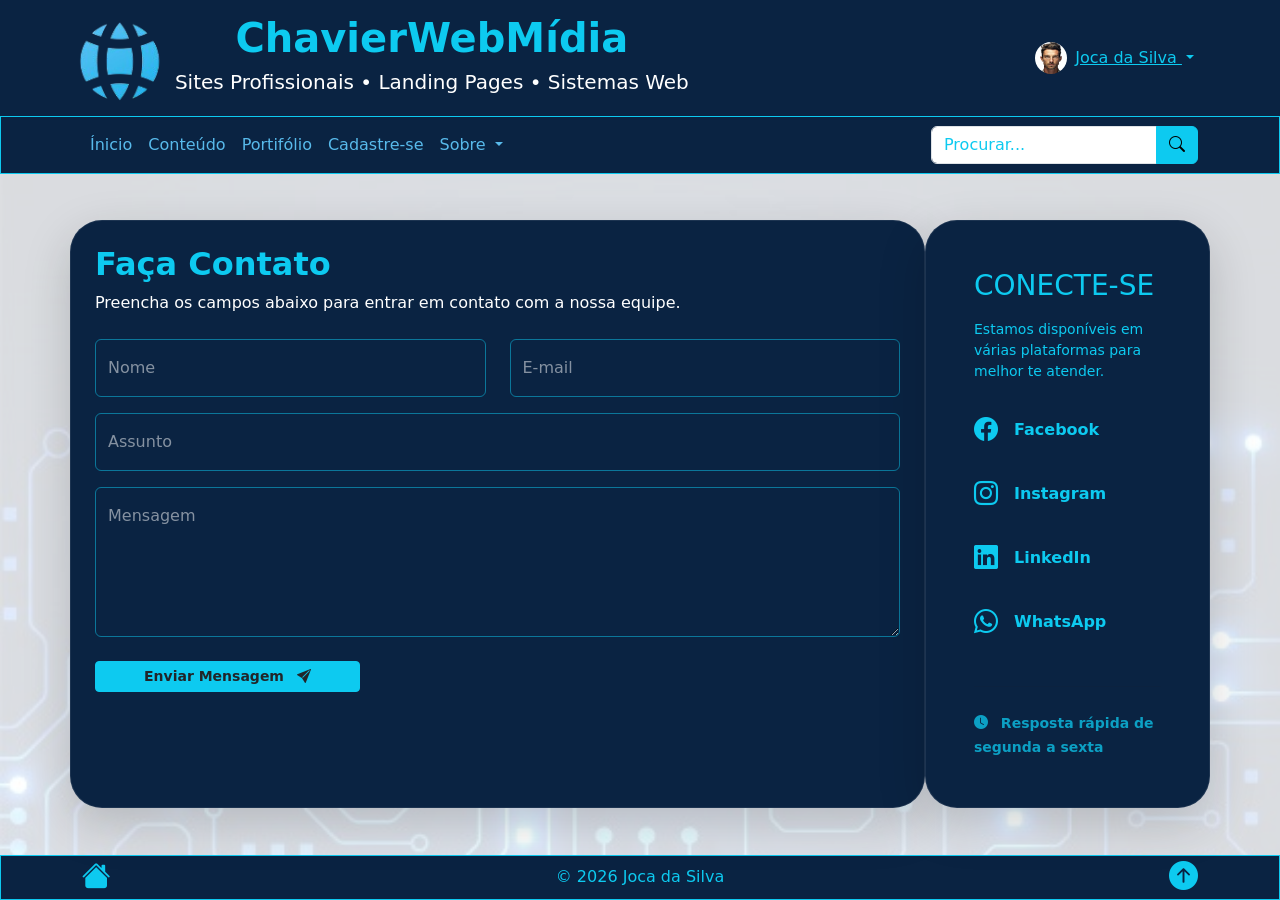
==== commit 30668f9f: "atualizar ok" ====
--- a/contacts.html
+++ b/contacts.html
@@ -1,234 +1,394 @@
 <!DOCTYPE html>
 <html lang="pt-BR">
+
 <head>
+
     <meta charset="UTF-8">
     <meta name="viewport" content="width=device-width, initial-scale=1.0">
 
-    <!-- Bootstrap 5 -->
-    <link href="https://cdn.jsdelivr.net/npm/bootstrap@5.3.3/dist/css/bootstrap.min.css" rel="stylesheet">
-    
-    <!-- Bootstrap Icons -->
+    <!-- Importa o framework Bootstrap 5 CSS -->
+    <link href="https://cdn.jsdelivr.net/npm/bootstrap@5.3.8/dist/css/bootstrap.min.css" rel="stylesheet"
+        integrity="sha384-sRIl4kxILFvY47J16cr9ZwB07vP4J8+LH7qKQnuqkuIAvNWLzeN8tE5YBujZqJLB" crossorigin="anonymous">
     <link rel="stylesheet" href="https://cdn.jsdelivr.net/npm/bootstrap-icons@1.11.3/font/bootstrap-icons.css">
-
-    <!-- Google Fonts -->
-    <link href="https://fonts.googleapis.com/css2?family=Dancing+Script:wght@400;700&family=Poppins:wght@300;400;500;600;700&display=swap" rel="stylesheet">
-
-    <!-- CSS Personalizado -->
+    <!-- ligar CSS ao html-->
     <link rel="stylesheet" href="css/style.css">
-    <link rel="stylesheet" href="css/contacs.css">
-
-    <title>Contato - ChavierWebMídia</title>
+
+    <title>ChavierWebMídia</title>
+
 </head>
 
+
 <body class="d-flex flex-column min-vh-100">
 
+
     <div id="wrap" class="d-flex flex-column flex-grow-1">
 
-        <!-- Header Fixo -->
+        <!-- ===================================================================
+             CORREÇÃO: header e nav agora vivem dentro de UM único wrapper fixo
+             (#fixedTop), em vez de cada um usar "fixed-top" separadamente.
+             Antes, os dois ficavam fixados em top:0 ao mesmo tempo e, em telas
+             menores, o header crescia (flex-column) e cobria a nav (que tinha
+             z-index menor). Agora eles empilham em fluxo normal dentro do
+             wrapper, então a nav sempre fica logo abaixo do header,
+             não importa a altura que o header assuma.
+        =================================================================== -->
         <div id="fixedTop" class="z-3">
+
             <header class="header">
-                <div class="container p-3 text-white d-flex flex-column flex-sm-row align-items-center">
-                    <div class="d-flex align-items-center gap-3">
+                <!-- Jumbotron -->
+                <div class="container p-2 text-white d-flex flex-column flex-sm-row">
+
+                    <div class="d-flex align-items-center gap-2">
                         <a href="index.html">
-                            <img src="img/11539813-removebg-preview.png" class="logotipo rounded" alt="Logotipo ChavierWebMídia">
+                            <img class="rounded d-block logotipo" src="img/11539813-removebg-preview.png"
+                                alt="Logotipo do MyBootstrap">
                         </a>
-                        <div>
-                            <h1 class="logo text-info mb-0">ChavierWebMídia</h1>
-                            <small class="text-log text-white-50">
+
+                        <h1 class="text-info text-center fw-bold">
+                            ChavierWebMídia
+                            <small class="d-block text-white fs-5 fw-light mt-2">
                                 Sites Profissionais • Landing Pages • Sistemas Web
                             </small>
-                        </div>
-                    </div>
-
-                    <!-- Login -->
-                    <div class="ms-sm-auto mt-3 mt-sm-0 d-flex gap-3">
-                        <!-- Não logado -->
-                        <div class="unlogged dropdown">
-                            <a href="#" class="dropdown-toggle text-info d-flex align-items-center gap-2 text-decoration-none" data-bs-toggle="dropdown">
-                                <img class="rounded-circle" src="img/11765273.png" width="32" height="32" alt="">
-                                Logue-se!
-                            </a>
-                            <ul class="dropdown-menu bg-info border-0 shadow">
-                                <li><a class="dropdown-item text-white" data-bs-toggle="modal" data-bs-target="#myModal">Fazer Login</a></li>
-                                <li><a class="dropdown-item text-white" href="singup.html">Cadastre-se</a></li>
-                            </ul>
-                        </div>
-
-                        <!-- Logado -->
-                        <div class="logged dropdown">
-                            <a href="#" class="dropdown-toggle text-info d-flex align-items-center gap-2 text-decoration-none" data-bs-toggle="dropdown">
-                                <img class="rounded-circle" src="img/retrato-de-um-jovem-com-uma-expressao-engracada-no-rosto_947073-6010.jpg" width="32" height="32" alt="">
-                                Joca da Silva
-                            </a>
-                            <ul class="dropdown-menu bg-info border-0 shadow">
-                                <li><a class="dropdown-item text-white" href="profile.html">Ver Perfil</a></li>
-                                <li><a class="dropdown-item text-white" href="#">Sair</a></li>
-                            </ul>
-                        </div>
-                    </div>
+                        </h1>
+
+                    </div>
+
+
+                    <!-- Se não tem logado -->
+                    <div
+                        class="unlogged dropdown d-none align-items-center gap-2 justify-content-center p-2 ms-sm-auto">
+                        <img class="rounded-circle" src="img/11765273.png" width="10" height="10" alt="Logue-se!">
+                        <a href="#" class="dropdown-toggle text-info " data-bs-toggle="dropdown">
+                            Logue-se!
+                        </a>
+                        <ul class="dropdown-menu bg-info mt-2 border border-dark">
+                            <li><a class="dropdown-item text-white bg-info" href="javascript: void(0)"
+                                    data-bs-toggle="modal" data-bs-target="#myModal">Fazer login</a></li>
+                            <li><a class="dropdown-item text-white bg-info " href="singup.html">Cadastre-se</a>
+                            </li>
+                        </ul>
+                    </div>
+
+                    <!-- Se o usuário está logado -->
+                    <div class="logged dropdown d-flex  align-items-center gap-2 justify-content-center p-2 ms-sm-auto">
+                        <img class="rounded-circle"
+                            src="img/retrato-de-um-jovem-com-uma-expressao-engracada-no-rosto_947073-6010.jpg"
+                            alt="Joca da Silva">
+                        <a href="javascript: void(0)" class="dropdown-toggle text-info" data-bs-toggle="dropdown">
+                            Joca da Silva
+                        </a>
+                        <ul class="dropdown-menu bg-info mt-2 border border-dark  ">
+                            <li><a class="dropdown-item text-white" href="profile.html">Ver perfil</a></li>
+                            <li><a class="dropdown-item text-white" href="javascript: void(0)">Sair / Logout</a></li>
+                        </ul>
+
+                    </div>
+
                 </div>
             </header>
 
-            <!-- Navbar -->
-            <nav class="navbar navbar-expand-lg navbar-dark bg-dark border-top border-info">
+            <nav class="navbar navbar-expand-lg navbar-dark bg-dark border border-info">
                 <div class="container">
-                    <a class="navbar-brand" href="index.html">
-                        <!-- ATENÇÃO: Certifique-se de que o arquivo "logo.png" ou "image.png" correto está na sua pasta "img/" -->
-                        <img src="img/image.png" alt="Logo" height="42" onerror="this.style.display='none'">
+
+                    <a class="navbar-brand p-0" href="index.html" data-bs-toggle="tooltip"
+                        title="MyBootstrap - Melhores Designs" data-bs-placement="bottom">
+
+                        <img class="rounded" src="img/image.png" alt="Logotipo de MyBootstrap">
                     </a>
-                    <button class="navbar-toggler" type="button" data-bs-toggle="collapse" data-bs-target="#mynavbar">
+
+
+                    <!-- Botão celular -->
+                    <button class="navbar-toggler ms-auto" type="button" data-bs-toggle="collapse"
+                        data-bs-target="#mynavbar" aria-controls="mynavbar" aria-expanded="false"
+                        aria-label="Abrir menu">
+
                         <span class="navbar-toggler-icon"></span>
+
                     </button>
+
+
+                    <!-- Menu -->
                     <div class="collapse navbar-collapse" id="mynavbar">
+
                         <ul class="navbar-nav me-auto">
-                            <li class="nav-item"><a class="nav-link" href="index.html">Início</a></li>
-                            <li class="nav-item"><a class="nav-link" href="content.html">Conteúdo</a></li>
-                            <li class="nav-item"><a class="nav-link" href="#conteudo">Portfólio</a></li>
-                            <li class="nav-item"><a class="nav-link" href="#conteudo">Cadastre-se</a></li>
+
+                            <li class="nav-item ">
+                                <a class="nav-link text-black-blueoil " href="index.html">
+                                    Ínicio
+                                </a>
+                            </li>
+
+
+                            <li class="nav-item">
+                                <a class="nav-link" href="content.html">
+                                    Conteúdo
+                                </a>
+                            </li>
+
+                            <li class="nav-item">
+                                <a class="nav-link" href="#conteudo">
+                                    Portifólio
+                                </a>
+                            </li>
+
+
+                            <li class="nav-item">
+                                <a class="nav-link" href="#conteudo">
+                                    Cadastre-se
+                                </a>
+                            </li>
+
+
                             <li class="nav-item dropdown">
-                                <a class="nav-link dropdown-toggle" href="#" data-bs-toggle="dropdown">Sobre</a>
-                                <ul class="dropdown-menu bg-info border-0 shadow">
-                                    <li><a class="dropdown-item text-white" href="#sobre_o_site">Sobre o Site</a></li>
-                                    <li><a class="dropdown-item text-white" href="#sobre_o_autor">Sobre o Autor</a></li>
-                                    <li><hr class="dropdown-divider"></li>
-                                    <li><a class="dropdown-item text-white" href="contacts.html">Faça Contato</a></li>
+
+                                <a class="nav-link dropdown-toggle" href="#" role="button" data-bs-toggle="dropdown">
+
+                                    Sobre
+
+                                </a>
+
+
+                                <ul class="dropdown-menu bg-info mt-2 border border-dark">
+
+                                    <li>
+                                        <a class="dropdown-item text-white" href="#sobre_o_site">
+                                            Sobre o Site
+                                        </a>
+                                    </li>
+
+                                    <li>
+                                        <a class="dropdown-item text-white " href="#sobre_o_autor">
+                                            Sobre o Autor
+                                        </a>
+                                    </li>
+
+
+                                    <li>
+                                        <hr class="dropdown-divider">
+                                    </li>
+
+
+                                    <li>
+                                        <a class="dropdown-item text-white " href="contacts.html">
+                                            Faça Contato
+                                        </a>
+                                    </li>
+
+
+                                    <li>
+                                        <a class="dropdown-item text-white " href="#privacidade">
+                                            Políticas de Privacidade
+                                        </a>
+                                    </li>
+
                                 </ul>
-                            </li>
+
+                            </li>
+
                         </ul>
-                    </div>
+
+
+                        <!-- Pesquisa -->
+                        <form class="d-flex mt-2 mt-lg-0 ms-0 ms-lg-2" role="search">
+                            <div class="input-group">
+                                <input type="text" class="form-control" id="inputPesquisa" placeholder="Procurar..."
+                                    aria-label="Procurar"> <button class="btn btn-info" type="submit">
+                                    <i class="bi bi-search "></i>
+                                </button>
+                            </div>
+                        </form>
+
+
+                    </div>
+
                 </div>
             </nav>
+
         </div>
 
-        <!-- ==================== MAIN - CONTATO ==================== -->
-        <main class="flex-grow-1 pt-5 mt-5">
-            <div class="container">
-                <div class="row g-5">
-
-                    <!-- Formulário Principal -->
-                    <div class="col-lg-8">
-                        <h2 class="fw-bold mb-4 text-center text-lg-start">Faça Contato</h2>
-                        <p class="lead text-secondary mb-5 text-center text-lg-start">
-                            Preencha os campos abaixo e entraremos em contato o mais breve possível.
-                        </p>
-
-                        <!-- REMOVIDO "was-validated" E ADICIONADO "novalidate" JUNTO COM ID PARA O JS -->
-                        <form action="" method="post" id="contactForm" novalidate>
-                            <div class="row">
-                                <div class="col-md-6 mb-3">
-                                    <div class="form-floating">
-                                        <input type="text" class="form-control" id="contactName" name="name" required>
-                                        <label for="contactName">Nome completo *</label>
-                                        <div class="invalid-feedback">Por favor, insira seu nome completo.</div>
+
+        <!-- ==================== MAIN - CONTATO PREMIUM ==================== -->
+        <main class="flex-grow-1 d-flex mt-5 pt-5 ">
+            <div class="container d-flex align-items-center">
+                <div class="row flex-grow-1 g-4">
+
+                    <!-- Seção do Formulário Premium (Vidro/Escuro) -->
+                    <section class="contatos col-md-8 col-lg-9 bg-dark text-white p-4 MT-5 rounded-5 shadow-lg border border-secondary border-opacity-25 form-premium">
+                        <h2 class="fw-bold text-info mb-2">Faça Contato</h2>
+                        <p class="text-white mb-4">Preencha os campos abaixo para entrar em contato com a nossa
+                            equipe.</p>
+
+                        <div class="w-100 mx-auto">
+                            <form action="" method="post" id="contactForm" novalidate>
+
+                                <div class="row">
+                                    <div class="col-md-6">
+                                        <div class="form-floating mb-3">
+                                            <input type="text"
+                                                class="form-control bg-transparent text-white border-info border-opacity-50"
+                                                id="contactName" name="name" placeholder="Nome" required minlength="2">
+                                            <label class="text-white-50" for="contactName">Nome</label>
+                                            <div class="invalid-feedback text-danger">Por favor, insira seu nome.</div>
+                                        </div>
+                                    </div>
+                                    <div class="col-md-6">
+                                        <div class="form-floating mb-3">
+                                            <input type="email"
+                                                class="form-control bg-transparent text-white border-info  border-opacity-50"
+                                                id="contactEmail" name="email" placeholder="E-mail" required>
+                                            <label class="text-white-50" for="contactEmail">E-mail</label>
+                                            <div class="invalid-feedback text-danger">Por favor, insira um e-mail
+                                                válido.</div>
+                                        </div>
                                     </div>
                                 </div>
-                                <div class="col-md-6 mb-3">
-                                    <div class="form-floating">
-                                        <input type="email" class="form-control" id="contactEmail" name="email" required>
-                                        <label for="contactEmail">E-mail *</label>
-                                        <div class="invalid-feedback">Por favor, insira um e-mail válido.</div>
-                                    </div>
+
+                                <div class="form-floating mb-3">
+                                    <input type="text"
+                                        class="form-control bg-transparent text-white border-info  border-opacity-50"
+                                        id="contactSubject" name="subject" placeholder="Assunto" required minlength="3">
+                                    <label class="text-white-50" for="contactSubject">Assunto</label>
+                                    <div class="invalid-feedback text-danger">Por favor, insira o assunto.</div>
                                 </div>
-                            </div>
-
-                            <div class="form-floating mb-3">
-                                <input type="text" class="form-control" id="contactSubject" name="subject" required>
-                                <label for="contactSubject">Assunto *</label>
-                                <div class="invalid-feedback">Por favor, insira o assunto da mensagem.</div>
-                            </div>
-
-                            <div class="form-floating mb-4">
-                                <textarea class="form-control" id="contactMessage" name="message" style="height: 150px" required></textarea>
-                                <label for="contactMessage">Mensagem *</label>
-                                <div class="invalid-feedback">Por favor, digite sua mensagem.</div>
-                            </div>
-
-                            <div class="text-center text-lg-start">
-                                <button type="submit" class="btn btn-info btn-lg px-5">Enviar Mensagem</button>
-                            </div>
-                        </form>
-                    </div>
-
-                    <!-- Informações de Contato Lateral -->
-                    <div class="col-lg-4">
-                        <div class="bg-light p-4 rounded-4 h-100">
-                            <h4 class="mb-4">Outras formas de contato</h4>
-                            <ul class="list-unstyled">
-                                <li class="mb-3"><i class="bi bi-envelope-fill text-info me-3"></i> contato@chavierwebmidia.com</li>
-                                <li class="mb-3"><i class="bi bi-telephone-fill text-info me-3"></i> (XX) 99999-9999</li>
-                                <li class="mb-3"><i class="bi bi-whatsapp text-info me-3"></i> (XX) 99999-9999</li>
+
+                                <div class="form-floating mb-4">
+                                    <textarea
+                                        class="form-control bg-transparent text-white border-info  border-opacity-50"
+                                        id="contactMessage" name="message" placeholder="Mensagem" style="height: 150px;"
+                                        required minlength="4"></textarea>
+                                    <label class="text-white-50" for="contactMessage">Mensagem</label>
+                                    <div class="invalid-feedback text-danger">Sua mensagem precisa ter pelo menos 4
+                                        caracteres.</div>
+                                </div>
+
+                                <div>
+                                    <button type="submit"
+                                        class="btn btn-info btn-sm px-5 text-dark fw-bold btn-submit-premium">
+                                        Enviar Mensagem <i class="bi bi-send-fill ms-2"></i>
+                                    </button>
+                                </div>
+
+                            </form>
+                        </div>
+                    </section>
+
+                    <!-- Barra Lateral Premium (Informações com efeito hover) -->
+                    <aside class="aside col-md-4 col-lg-3 bg-info text-info  p-4 p-md-5 rounded-5 shadow-lg d-flex flex-column justify-content-between border border-info border-opacity-25 aside-premium">
+                        <div>
+                            <h3 class="fw-extrabold mb-3 text-uppercase tracking-wider">Conecte-se</h3>
+                            <p class="small opacity-10 mb-4">Estamos disponíveis em várias plataformas para melhor te
+                                atender.</p>
+
+                            <ul class="list-unstyled lh-lg premium-links">
+                                <li class="mb-3">
+                                    <a href="https://facebook.com" target="_blank"
+                                        class="d-flex align-items-center text-info text-decoration-none fw-semibold link-hover-effect">
+                                        <i class="bi bi-facebook fs-4 me-3"></i> Facebook
+                                    </a>
+                                </li>
+                                <li class="mb-3">
+                                    <a href="https://instagram.com" target="text-info _blank"
+                                        class="d-flex align-items-center text-info  text-decoration-none fw-semibold link-hover-effect">
+                                        <i class="bi bi-instagram fs-4 me-3"></i> Instagram
+                                    </a>
+                                </li>
+                                <li class="mb-3">
+                                    <a href="https://linkedin.com" target="_blank"
+                                        class="d-flex align-items-center text-info  text-decoration-none fw-semibold link-hover-effect">
+                                        <i class="bi bi-linkedin fs-4 me-3"></i> LinkedIn
+                                    </a>
+                                </li>
+                                <li class="mb-3">
+                                    <a href="https://wa.me/55999999999" target="_blank"
+                                        class="d-flex align-items-center text-info  text-decoration-none fw-semibold link-hover-effect">
+                                        <i class="bi bi-whatsapp fs-4 me-3"></i> WhatsApp
+                                    </a>
+                                </li>
                             </ul>
                         </div>
-                    </div>
+
+                        <div class="pt-4 border-top border-dark border-opacity-10 mt-4">
+                            <span class="small fw-bold opacity-75"><i class="bi bi-clock-fill me-2"></i> Resposta rápida
+                                de segunda a sexta</span>
+                        </div>
+                    </aside>
 
                 </div>
             </div>
         </main>
 
-        <!-- Footer -->
-        <footer class="mt-auto py-4 border-top border-info text-light bg-dark">
-            <div class="container">
-                <div class="row align-items-center text-center text-md-start gy-3">
-                    <div class="col-md-4">
-                        <a href="index.html" class="text-info d-inline-flex align-items-center gap-2 text-decoration-none">
-                            <i class="bi bi-house-fill fs-3"></i>
-                            <span class="fs-5 fw-medium">ChavierWebMídia</span>
-                        </a>
-                    </div>
-                    <div class="col-md-4">
-                        <div class="small opacity-75">&copy; 2026 ChavierWebMídia - Todos os direitos reservados</div>
-                    </div>
-                    <div class="col-md-4 text-md-end">
-                        <a href="#" class="text-info"><i class="bi bi-arrow-up-circle-fill fs-3"></i></a>
-                    </div>
-                </div>
+
+        <footer class="text-light border border-info">
+            <div class="container d-flex justify-content-between align-items-center text-info">
+                <a href="index.html"><i class="bi bi-house-fill text-info "></i></a>
+                <div>&copy; 2026 Joca da Silva</div>
+                <a href="#top"><i class="bi bi-arrow-up-circle-fill text-info"></i></a>
             </div>
         </footer>
+
     </div>
 
-    <!-- Modal Login -->
-    <div class="modal fade" id="myModal">
+    <!-- Modal de login -->
+    <div class="modal" id="myModal">
         <div class="modal-dialog">
             <div class="modal-content">
+
+                <!-- Modal Header -->
                 <div class="modal-header">
-                    <h5 class="modal-title">Fazer Login</h5>
+                    <h4 class="modal-title">Fazer login</h4>
                     <button type="button" class="btn-close" data-bs-dismiss="modal"></button>
                 </div>
+
+                <!-- Modal body -->
                 <div class="modal-body">
-                    <!-- Formulário de login interno -->
-                    <form novalidate>
-                        <div class="form-floating mb-3">
-                            <input type="email" class="form-control" id="loginEmail" required>
-                            <label for="loginEmail">E-mail</label>
-                        </div>
-                        <div class="form-floating mb-3">
-                            <input type="password" class="form-control" id="loginPassword" required>
-                            <label for="loginPassword">Senha</label>
-                        </div>
-                        <button type="submit" class="btn btn-info w-100">Entrar</button>
+
+                    <div class="alert alert-danger alert-dismissible fade show">
+                        <button type="button" class="btn-close" data-bs-dismiss="alert"></button>
+                        <strong>Oooops!</strong> Algo errado não está certo!
+                    </div>
+
+                    <form>
+                        <div class="form-floating mb-3 mt-3">
+                            <input type="text" class="form-control" id="email" placeholder="Enter email" name="email">
+                            <label for="email">Email</label>
+                        </div>
+
+                        <div class="form-floating mt-3 mb-3">
+                            <input type="password" class="form-control" id="pwd" placeholder="Enter password"
+                                name="pswd">
+                            <label for="pwd">Password</label>
+                        </div>
+
+                        <div>
+                            <button type="submit" class="btn btn-primary"><i class="bi bi-box-arrow-in-right"></i>
+                                Entrar</button>
+                        </div>
                     </form>
                 </div>
+
+                <!-- Modal footer -->
+                <div class="modal-footer">
+                    <button type="button" class="btn btn-danger" data-bs-dismiss="modal">Close</button>
+                </div>
+
+                <p class="text-center"><a href="javascript:void(0)">Recuperar senha</a></p>
+
             </div>
         </div>
     </div>
 
-    <!-- Bootstrap JS Bundle -->
-    <script src="https://cdn.jsdelivr.net/npm/bootstrap@5.3.3/dist/js/bootstrap.bundle.min.js"></script>
-
-    <!-- Script de validação personalizada do Bootstrap -->
-    <script>
-        (() => {
-            'use strict'
-            const form = document.getElementById('contactForm')
-
-            form.addEventListener('submit', event => {
-                if (!form.checkValidity()) {
-                    event.preventDefault()
-                    event.stopPropagation()
-                }
-                form.classList.add('was-validated')
-            }, false)
-        })()
-    </script>
+
+
+
+    <!-- Importa o framework Bootstrap 5 JavaScript -->
+    <script src="https://cdn.jsdelivr.net/npm/bootstrap@5.3.8/dist/js/bootstrap.bundle.min.js"
+        integrity="sha384-FKyoEForCGlyvwx9Hj09JcYn3nv7wiPVlz7YYwJrWVcXK/BmnVDxM+D2scQbITxI" crossorigin="anonymous">
+        </script>
+
+    <script src="js/script.js"></script>
+
+
+
 </body>
+
 </html>
--- a/css/style.css
+++ b/css/style.css
@@ -1,13 +1,10 @@
-/* ====================== CORES E VARIÁVEIS ====================== */
+/* Isso é um comentário em CSS */
+/* Cores personalizadas */
 :root {
     --text-black-blueoil: #004953;
     --bg-black-blueoil: #39bfd1;
-    --glass-bg: rgba(15, 35, 65, 0.55);        /* Opacidade ajustada */
-    --glass-border: rgba(255, 255, 255, 0.25);
-    --accent: #39bfd1;
-}
-
-/* ====================== BODY E BACKGROUND ====================== */
+}
+
 body {
     background-color: rgb(80, 170, 223);
     background-attachment: fixed;
@@ -15,182 +12,209 @@
     background-position: center;
     background-repeat: no-repeat;
     background-size: cover;
-    font-family: 'Poppins', sans-serif;
-    color: #333;
+    opacity: 900px;
 }
 
 body::before {
     content: "";
     position: fixed;
     inset: 0;
-    background: rgba(255, 255, 255, 0.82);
+    background: rgba(255, 255, 255, 0.85);
     z-index: -1;
 }
 
-/* ====================== HEADER ====================== */
-header, footer {
-    background-color: #0A2342 !important;
-}
+.header {
+    top: 0;
+}
+
 
 #fixedTop {
     position: fixed;
     top: 0;
     left: 0;
     width: 100%;
-    z-index: 1050;
-    box-shadow: 0 4px 15px rgba(0, 0, 0, 0.15);
-}
-
-.logo {
-    font-family: 'Dancing Script', cursive;
-    font-size: 1rem;
-    font-weight: 400;
-    line-height: 1;
-    margin-left: 45px;
-    transition: opacity 0.3s ease;
-}
-
-.logo:hover {
-    opacity: 0.85;
-}
-
-.text-log {
-    font-size: 0.20rem;
-    font-weight: 300;
-    letter-spacing: 0.6px;
-    color: rgba(233, 231, 231, 0.85);
-    line-height: 1.4;
-}
-
-/* ====================== GLASS CAPTION (PRINCIPAL) ====================== */
-.glass-caption {
-    background: var(--glass-bg);
-    backdrop-filter: blur(20px);
-    -webkit-backdrop-filter: blur(20px);
-    border: 1px solid var(--glass-border);
-    border-radius: 22px;
-    padding: 28px 40px;
-    box-shadow: 0 12px 40px rgba(0, 0, 0, 0.35);
-    transition: all 0.4s ease;
-    max-width: 720px;
-    margin: 30px auto 20px;
-}
-
-.glass-caption:hover {
-    background: rgba(15, 35, 65, 0.75);
-    transform: translateY(-12px) scale(1.02);
-    box-shadow: 0 25px 55px rgba(0, 0, 0, 0.45);
-}
-
-/* ====================== CAROUSEL ====================== */
-.carousel-item img {
-    height: 620px;
-    object-fit: cover;
-    width: 100%;
-}
-
-.carousel-caption h3 {
-    font-weight: 700;
-    font-size: 2.8rem;
-    text-shadow: 0 4px 15px rgba(0, 0, 0, 0.7);
-    color: white;
-    margin-bottom: 12px;
-}
-
-.carousel-caption p {
-    font-size: 1.15rem;
-    text-shadow: 0 2px 10px rgba(0, 0, 0, 0.6);
-    color: rgba(255, 255, 255, 0.95);
-}
-
-/* Indicadores */
-.carousel-indicators button {
-    width: 12px !important;
-    height: 12px !important;
-    border-radius: 50%;
-    background-color: rgba(255, 255, 255, 0.7);
-    border: 2px solid transparent;
-    transition: all 0.3s ease;
-}
-
-.carousel-indicators button.active {
-    background-color: var(--accent);
-    border-color: white;
-    transform: scale(1.3);
-}
-
-/* Controles */
-.carousel-control-prev-icon,
-.carousel-control-next-icon {
-    background-color: rgba(255, 255, 255, 0.3);
-    backdrop-filter: blur(8px);
-    border-radius: 50%;
-    padding: 12px;
-    width: 48px;
-    height: 48px;
-}
-main {
-    padding-top: 1500px;     /* Aumentei o espaço do header */
-    padding-bottom: 100px;
-}
-
-@media (max-width: 992px) {
-    main {
-        padding-top: 120px;
+}
+
+#wrap header .logotipo {
+    height: 100px;
+    width: auto;
+}
+
+#wrap header small {
+    font-size: 73%;
+}
+
+header, footer {
+    background-color: #0A2342 !important;
+}
+
+#inputPesquisa::placeholder {
+    color: var(--bs-info);
+    opacity: 1;
+}
+
+.dropdown-item:hover,
+.dropdown-item:focus {
+    color: var(--bs-info);
+    background-color: rgb(10, 35, 66);
+    /* remove o fundo cinza padrão do hover, se quiser só mudar o texto */
+}
+
+.logged img,
+.unlogged img {
+    height: 2rem;
+    width: 2rem;
+}
+
+/* Hover para os dropdowns do header (logado e deslogado) */
+
+.unlogged .dropdown-item:hover,
+.unlogged .dropdown-item:focus,
+.logged .dropdown-item:hover,
+.logged .dropdown-item:focus {
+    color: var(--bs-info);
+    background-color: rgb(10, 35, 66);
+    /* remove o fundo cinza padrão do hover, se quiser só mudar o texto */
+}
+
+
+
+@media screen and (min-width: 576px) {
+
+    .logged img,
+    .unlogged img {
+        height: 2rem;
+        width: 2rem;
     }
 }
 
 
-/* ====================== OUTROS ESTILOS ====================== */
+
+.text-black-blueoil {
+    color: var(--text-black-blueoil);
+}
+
+.bg-black-blueoil {
+    background-color: var(--bg-black-blueoil);
+}
+
 .navbar {
     background-color: rgb(10, 35, 66) !important;
 }
 
+
+.navbar-brand img {
+    height: 2.5rem;
+    width: auto;
+}
+
+.navbar-brand {
+    opacity: 0;
+    /* visibility: hidden; */
+    display: none;
+    transition: opacity .3s ease;
+}
+
+.navbar-brand.show {
+    opacity: 1;
+    /* visibility: visible; */
+    display: block;
+}
+
 .nav-link {
     color: rgba(88, 186, 235) !important;
 }
 
-.img-fluid {
-    height:auto ;
-    width: 10px;
+#wrap header .dropdown-menu {
+    z-index: 10000;
+}
+
+main {
+
+    padding-top: 173px
+}
+
+#wrap footer a {
+    font-size: 1.8rem;
+
+}
+
+.himg-fluid {
     transition: transform .3s ease, box-shadow .3s ease;
 }
 
-.img-fluid:hover {
+.img-fluid:hover{
     transform: scale(1.03);
-    box-shadow: 0 10px 25px rgba(0, 0, 0, 0.2);
-}
-
-.dropdown-item:hover,
-.dropdown-item:focus {
-    color: var(--accent);
-    background-color: rgb(10, 35, 66);
-}
-
-/* ====================== RESPONSIVO ====================== */
-@media (max-width: 992px) {
-    .glass-caption {
-        padding: 22px 30px;
-        margin: 20px 15px;
-        max-width: 90%;
-    }
-    
-    .logo {
-        margin-left: 0;
-        font-size: 3rem;
-    }
-    
-    .carousel-item img {
-        height: 480px;
-    }
-}
-
-@media (max-width: 576px) {
-    .carousel-caption h3 {
-        font-size: 1.9rem;
-    }
-    
-    .carousel-item img {
-        height: 380px;
-    }
+    box-shadow: 0 10px 25px rgba(0, 0, 0, 0.20);
+}
+
+/* css/style.css */
+.carousel-item img {
+    height: 500px;      /* ajuste como quiser */
+    object-fit: cover;  /* corta a imagem mantendo proporção, sem esticar */
+    width: 100%;
+}
+
+.carousel-indicators button {
+    opacity: 0.5;
+}
+.carousel-indicators button.active {
+    opacity: 1;
+}
+
+/* css/style.css */
+.carousel-indicators button {
+    width: 14px !important;
+    height: 14px !important;
+    border-radius: 50%;
+    background-color: var(--bs-info);
+    opacity: 0.5;
+    margin: 0 6px !important;
+}
+
+.carousel-indicators button.active {
+    opacity: 1;
+}
+
+
+
+
+/* ==================== ESTILO BASE COM TRANSIÇÃO PREMIUM ==================== */
+
+.contatos, .aside {
+    background-color: #0A2342 !important;
+    overflow: hidden;
+    margin-top: 100px;
+    
+    /* Borda sutil inicial */
+    border: 1px solid rgba(255, 255, 255, 0.08) !important;
+    
+    /* Configuração de aceleração de hardware para suavidade extrema */
+    will-change: transform, box-shadow, border-color;
+    transform: translateY(0) scale(1);
+    
+    /* Curva de transição de grife (cubic-bezier) usada em interfaces modernas */
+    transition: 
+        transform 0.5s cubic-bezier(0.25, 1, 0.5, 1),
+        box-shadow 0.5s cubic-bezier(0.25, 1, 0.5, 1),
+        border-color 0.5s cubic-bezier(0.25, 1, 0.5, 1);
+}
+
+.aside {
+    color: #f3f1f1;
+}
+
+/* ==================== O HOVER PREMIUM (NOS DOIS) ==================== */
+
+.contatos:hover, .aside:hover {
+    /* Eleva o elemento no eixo Y e dá um zoom levíssimo (3D effect) */
+    transform: translateY(-10px) scale(1.01);
+    
+    /* Acende a borda com a cor destaque do seu site */
+    border-color: #39bfd1 !important;
+    
+    /* Sombra projetada + Brilho neon (glow) expandindo para as pontas arredondadas */
+    box-shadow: 
+        0 20px 40px rgba(0, 0, 0, 0.45), 
+        0 0 30px rgba(57, 191, 209, 0.25) !important;
 }
